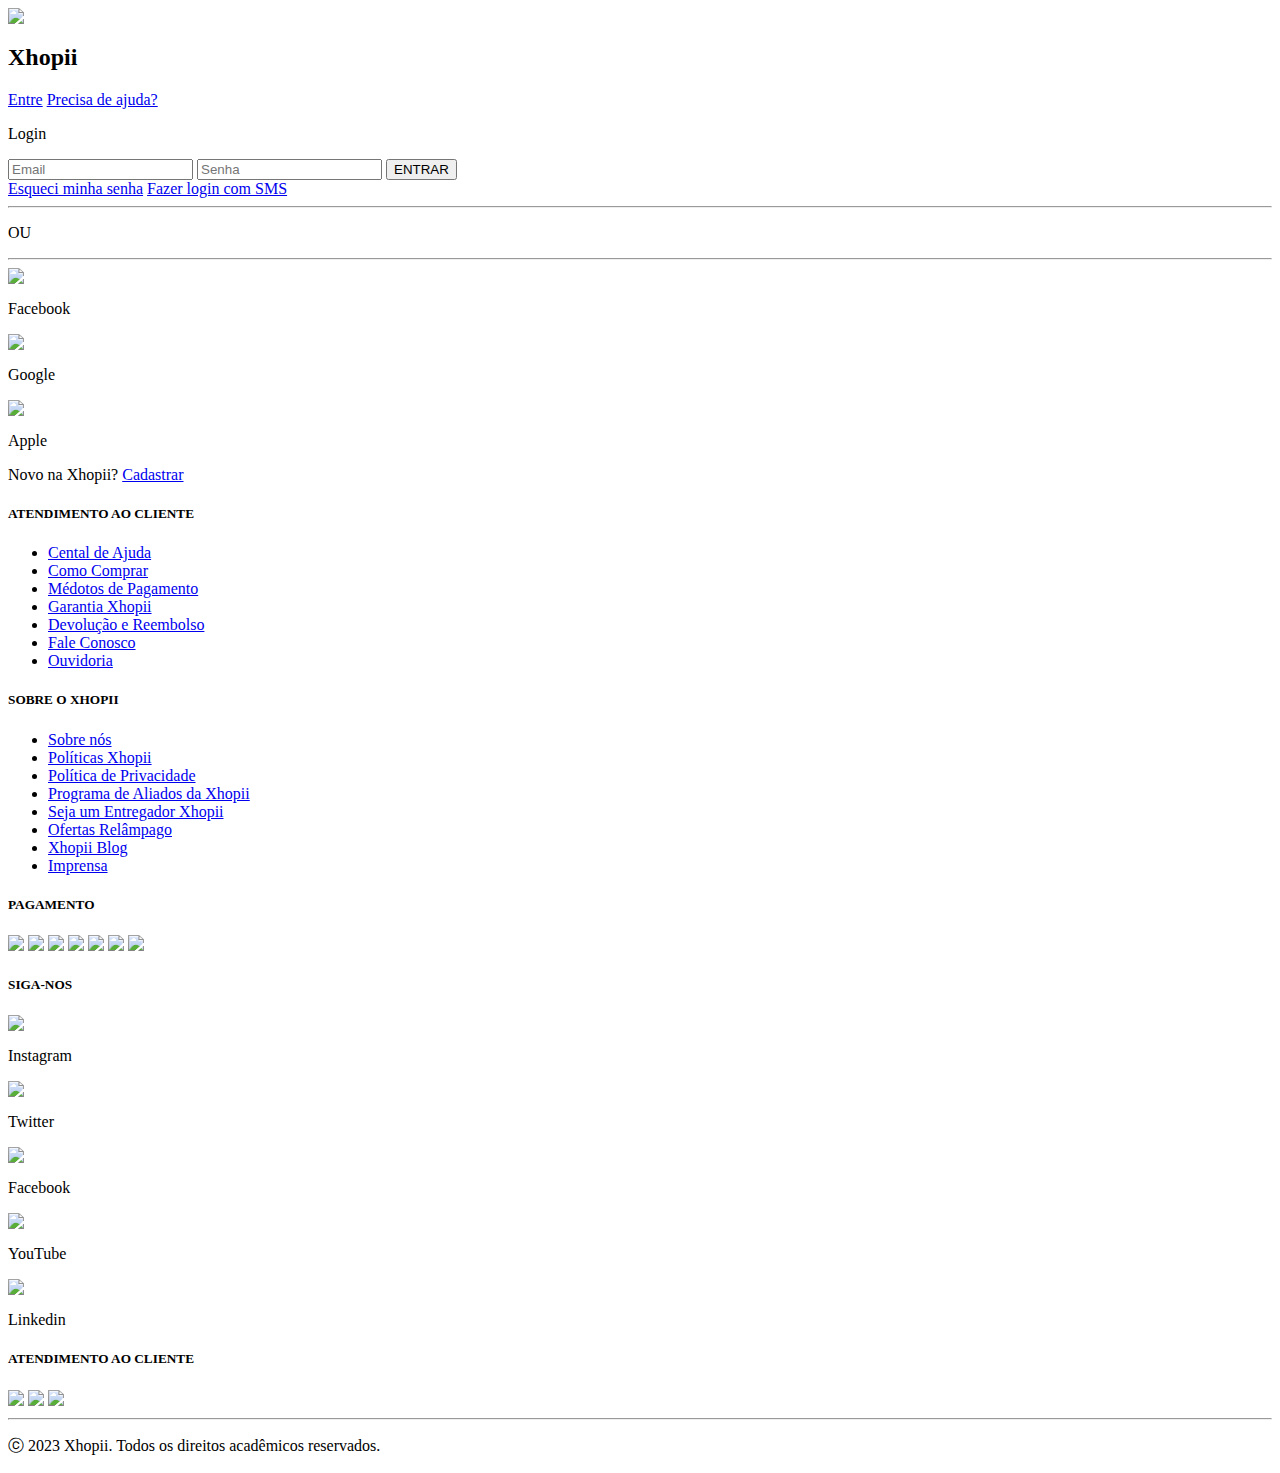
==== index.html @ 54e1fb71 "Update and rename login.html to index.html" ====
<!DOCTYPE html5>
<html lang="PT-BR">

<head>
    <meta charset="UTF-8">
    <meta name="viewport" content="width=device-width, initial-scale=1.0">
    <link href='http://fonts.googleapis.com/css?family=Roboto' rel='stylesheet' type='text/css'>
    <link rel="shortcut icon" href="./img/icon-shopee.png">
    <link rel="stylesheet" type="text/css" href="./css/login.css">
    <title>Xhopii</title>
</head>

<body>
    <nav class="navegation">
        <img class="logo" src="../img/logo.png">
        <h2>Xhopii</h2>
        <a class="entrar" href="#">Entre</a> <!--COLOCAR LINK PARA HOME-->
        <a class="help" href="#">Precisa de ajuda?</a>
    </nav>

    <main class="container">
        <div class="tela-principal">
            <p class="login">Login</p>

            <input type="email" name="email" placeholder="Email">

            <input type="password" name="password" placeholder="Senha">

            <a href="home.html"><button>ENTRAR</button></a>
            <div class="senha-login">
                <a class="esqueceu-senha" href="redefinir-senha.html">Esqueci minha senha</a>

                <a class="login-sms" href="#">Fazer login com SMS</a>
            </div>

            <div class="linha-separacao">
                <hr>
                <p>OU</p>
                <hr>
            </div>

            <section class="tipos-login">
                <div class="login-rede-social"> <!--ALINHAR EXTREMIDADES!!-->
                    <img src="../img/facebook-icon.png">
                    <p>Facebook</p>
                </div>

                <div class="login-rede-social">
                    <img src="../img/google-icon.png">
                    <p>Google</p>
                </div>

                <div class="login-rede-social">
                    <img src="../img/apple-icon.png">
                    <p>Apple</p>
                </div>

            </section>

            <div class="new-user">
                <p>Novo na Xhopii? <a href="#">Cadastrar</a></p>
            </div>
        </div>
    </main>

    <ansid><!--Links e informações-->
        <section class="caixas-informacoes">
            <div class="box">
                <h5>ATENDIMENTO AO CLIENTE</h5>
                <ul>
                    <li><a href="#">Cental de Ajuda</a></li>
                    <li><a href="#">Como Comprar</a></li>
                    <li><a href="#">Médotos de Pagamento</a></li>
                    <li><a href="#">Garantia Xhopii</a></li>
                    <li><a href="#">Devolução e Reembolso</a></li>
                    <li><a href="#">Fale Conosco</a></li>
                    <li><a href="#">Ouvidoria</a></li>
                </ul>
            </div>

            <div class="box">
                <h5>SOBRE O XHOPII</h5>
                <ul>
                    <li><a href="#">Sobre nós</a></li>
                    <li><a href="#">Políticas Xhopii</a></li>
                    <li><a href="#">Política de Privacidade</a></li>
                    <li><a href="#">Programa de Aliados da Xhopii</a></li>
                    <li><a href="#">Seja um Entregador Xhopii</a></li>
                    <li><a href="#">Ofertas Relâmpago</a></li>
                    <li><a href="#">Xhopii Blog</a></li>
                    <li><a href="#">Imprensa</a></li>
                </ul>
            </div>

            <div class="box">
                <h5>PAGAMENTO</h5>
                <div class="pagamentos">
                    <img class="imagem-pagamento" src="../img/pix-logo.png">

                    <img class="imagem-pagamento" src="../img/boleto-logo.png">

                    <img class="imagem-pagamento" src="../img/American-Express-logo.png">

                    <img class="imagem-pagamento" src="../img/visa.webp">

                    <img class="imagem-pagamento" src="../img/mastercard-Logo.png">

                    <img class="imagem-pagamento" src="../img/hipercard-logo.png">

                    <img class="imagem-pagamento" src="../img/elo-logo.png">
                </div>
            </div>

            <div class="box">
                <H5>SIGA-NOS</H5>
                <div class="redes-sociais">
                    <img class="logo-rede-social" src="../img/instagram-icon.png">
                    <p>Instagram</p>
                </div>

                <div class="redes-sociais">
                    <img class="logo-rede-social" src="../img/twitter-icon.png">
                    <p>Twitter</p>
                </div>

                <div class="redes-sociais">
                    <img class="logo-rede-social" src="../img/logo-black-facebook.png">
                    <p>Facebook</p>
                </div>

                <div class="redes-sociais">
                    <img class="logo-rede-social" src="../img/youtube-icon.png">
                    <p>YouTube</p>
                </div>

                <div class="redes-sociais">
                    <img class="logo-rede-social" src="../img/linkedin-icon.png">
                    <p>Linkedin</p>
                </div>
            </div>

            <div class="box">
                <H5>ATENDIMENTO AO CLIENTE</H5>

                <img src="../img/qr-code.png" class="loja-aplicativo">

                <img src="../img/google-play-logo.png" class="loja-aplicativo">

                <img src="../img/app-store-logo.png" class="loja-aplicativo">
            </div>
        </section>
    </ansid>

    <footer class="rodape"> <!--Linha dos diretios reservados-->
        <hr>
        <p>ⓒ 2023 Xhopii. Todos os direitos acadêmicos reservados.</p>
    </footer>
</body>

</html>
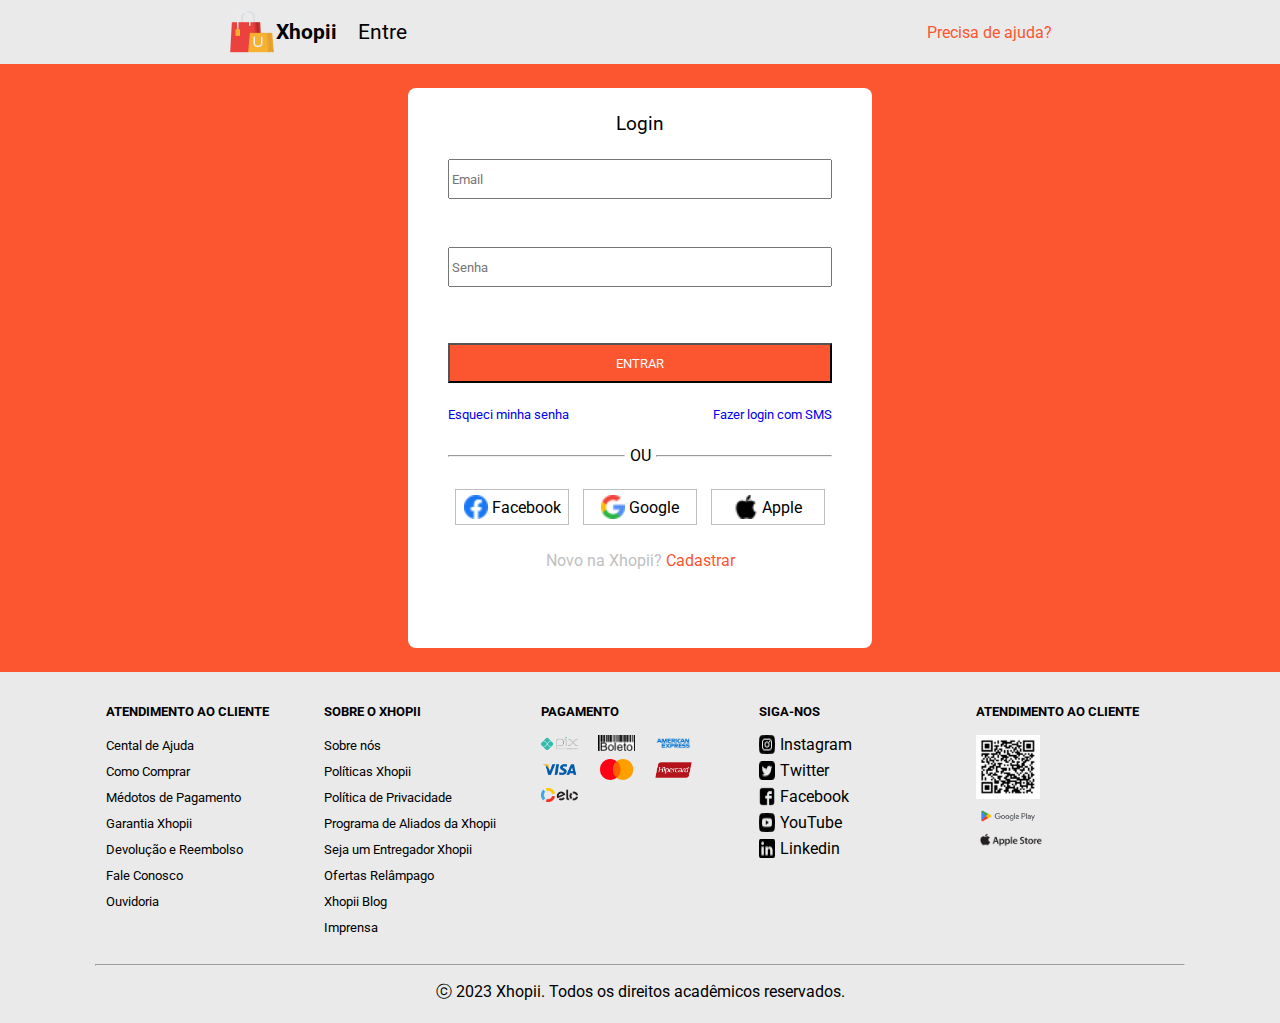
==== commit 829cd8e8: "ajustes nos links" ====
--- a/index.html
+++ b/index.html
@@ -12,7 +12,7 @@
 
 <body>
     <nav class="navegation">
-        <img class="logo" src="../img/logo.png">
+        <img class="logo" src="./img/logo.png">
         <h2>Xhopii</h2>
         <a class="entrar" href="#">Entre</a> <!--COLOCAR LINK PARA HOME-->
         <a class="help" href="#">Precisa de ajuda?</a>
@@ -26,7 +26,7 @@
 
             <input type="password" name="password" placeholder="Senha">
 
-            <a href="home.html"><button>ENTRAR</button></a>
+            <a href="./html/home.html"><button>ENTRAR</button></a>
             <div class="senha-login">
                 <a class="esqueceu-senha" href="redefinir-senha.html">Esqueci minha senha</a>
 
@@ -41,17 +41,17 @@
 
             <section class="tipos-login">
                 <div class="login-rede-social"> <!--ALINHAR EXTREMIDADES!!-->
-                    <img src="../img/facebook-icon.png">
+                    <img src="./img/facebook-icon.png">
                     <p>Facebook</p>
                 </div>
 
                 <div class="login-rede-social">
-                    <img src="../img/google-icon.png">
+                    <img src="./img/google-icon.png">
                     <p>Google</p>
                 </div>
 
                 <div class="login-rede-social">
-                    <img src="../img/apple-icon.png">
+                    <img src="./img/apple-icon.png">
                     <p>Apple</p>
                 </div>
 
@@ -95,46 +95,46 @@
             <div class="box">
                 <h5>PAGAMENTO</h5>
                 <div class="pagamentos">
-                    <img class="imagem-pagamento" src="../img/pix-logo.png">
+                    <img class="imagem-pagamento" src="./img/pix-logo.png">
 
-                    <img class="imagem-pagamento" src="../img/boleto-logo.png">
+                    <img class="imagem-pagamento" src="./img/boleto-logo.png">
 
-                    <img class="imagem-pagamento" src="../img/American-Express-logo.png">
+                    <img class="imagem-pagamento" src="./img/American-Express-logo.png">
 
-                    <img class="imagem-pagamento" src="../img/visa.webp">
+                    <img class="imagem-pagamento" src="./img/visa.webp">
 
-                    <img class="imagem-pagamento" src="../img/mastercard-Logo.png">
+                    <img class="imagem-pagamento" src="./img/mastercard-Logo.png">
 
-                    <img class="imagem-pagamento" src="../img/hipercard-logo.png">
+                    <img class="imagem-pagamento" src="./img/hipercard-logo.png">
 
-                    <img class="imagem-pagamento" src="../img/elo-logo.png">
+                    <img class="imagem-pagamento" src="./img/elo-logo.png">
                 </div>
             </div>
 
             <div class="box">
                 <H5>SIGA-NOS</H5>
                 <div class="redes-sociais">
-                    <img class="logo-rede-social" src="../img/instagram-icon.png">
+                    <img class="logo-rede-social" src="./img/instagram-icon.png">
                     <p>Instagram</p>
                 </div>
 
                 <div class="redes-sociais">
-                    <img class="logo-rede-social" src="../img/twitter-icon.png">
+                    <img class="logo-rede-social" src="./img/twitter-icon.png">
                     <p>Twitter</p>
                 </div>
 
                 <div class="redes-sociais">
-                    <img class="logo-rede-social" src="../img/logo-black-facebook.png">
+                    <img class="logo-rede-social" src="./img/logo-black-facebook.png">
                     <p>Facebook</p>
                 </div>
 
                 <div class="redes-sociais">
-                    <img class="logo-rede-social" src="../img/youtube-icon.png">
+                    <img class="logo-rede-social" src="./img/youtube-icon.png">
                     <p>YouTube</p>
                 </div>
 
                 <div class="redes-sociais">
-                    <img class="logo-rede-social" src="../img/linkedin-icon.png">
+                    <img class="logo-rede-social" src="./img/linkedin-icon.png">
                     <p>Linkedin</p>
                 </div>
             </div>
@@ -142,11 +142,11 @@
             <div class="box">
                 <H5>ATENDIMENTO AO CLIENTE</H5>
 
-                <img src="../img/qr-code.png" class="loja-aplicativo">
+                <img src="./img/qr-code.png" class="loja-aplicativo">
 
-                <img src="../img/google-play-logo.png" class="loja-aplicativo">
+                <img src="./img/google-play-logo.png" class="loja-aplicativo">
 
-                <img src="../img/app-store-logo.png" class="loja-aplicativo">
+                <img src="./img/app-store-logo.png" class="loja-aplicativo">
             </div>
         </section>
     </ansid>
--- a/css/login.css
+++ b/css/login.css
@@ -0,0 +1,249 @@
+*{
+    margin: 0;
+    font-family: 'Roboto', Helvetica, Arial, sans-serif;
+}
+
+nav.navegation{
+    width: 100%;
+    height: 4rem;
+    background-color: #eaeaea;
+    display: flex;
+    align-items: center;
+    justify-content: center;
+}
+
+nav img.logo{
+    width: 3rem;
+    height: 3rem;
+}
+
+nav h2{
+    font-size: 1.3rem;
+}
+
+nav a{
+    text-decoration: none;
+}
+nav a.entrar{
+    margin-left: 1em;
+    font-size: 1.3rem;
+    color: black;
+}
+
+nav a.help{
+    color: #fb5630;
+
+}
+nav a:nth-child(-n + 3){
+    margin-right: 25em; /*Acho que da para usar outro método para alinhar as coisas, VERIFICAR!!*/
+}
+
+/*ACIMA CONFIGURAÇÃO PADRÃO nNAVEGAÇÃO*/
+
+main.container{
+    width: 100%;
+    height: 38rem;
+    background-color: #fb5630;
+    display: flex;
+    align-items: center;
+    justify-content: center;
+}
+
+main div.tela-principal{
+    width: 29rem;
+    height: 35rem;
+    background-color: white;
+    border-radius: 0.5rem;
+    display:flex;
+    flex-direction: column;
+    align-items: center;
+}
+
+main p.login{
+    margin-top: 1.5rem;
+    font-size: 1.2rem;
+}
+
+main input{
+    width: 24rem;
+    height: 2.5rem;
+    margin: 1.5rem;
+}
+
+main button{
+    width: 24rem;
+    height: 2.5rem;
+    color: white;
+    background-color: #fb5630;
+    margin-top: 2rem;
+    cursor: pointer;
+}
+
+main div.senha-login{
+    width: 24rem;
+    display: flex;
+    flex-direction: row;
+    justify-content: space-between;
+    
+}
+
+main div.senha-login a{
+    text-decoration: none;
+    font-size: 0.8rem;
+    margin-top: 1.5rem;
+}
+
+main div.linha-separacao{
+    width: 24rem;
+    display: flex;
+    align-items: center;
+    justify-content: center;
+    margin-top: 1.5rem;
+}
+
+main div.linha-separacao hr{
+    width: 11rem;
+}
+
+main div.linha-separacao p{
+    margin: 0 5px;
+}
+
+section.tipos-login{
+    width: 24rem;
+    display: grid;
+    place-items: center;
+    grid-template-columns: 1fr 1fr 1fr;
+    margin-top: 1.5rem;
+}
+
+section.tipos-login div.login-rede-social{
+    width: 7rem;
+    display: flex;
+    flex-direction: row;
+    align-items: center;
+    justify-content: center;
+    border: 1px solid #c0bfbf;
+    padding: 5px 0px;
+}
+
+section.tipos-login div.login-rede-social img{
+    width: 1.5rem;
+    height: auto;
+    margin-right: 4px;
+}
+
+main div.new-user{
+    margin-top: 1.6rem;
+}
+
+main div.new-user p{
+    color:#c0bfbf;
+}
+
+main div.new-user a{
+    text-decoration: none;
+    color:#fb5630;
+}
+
+/*ABAIXO CONFIGURAÇÕES PADRÃO LINKS E RODAPÉ*/
+
+ansid{
+    display: block;
+    width: 100%;
+    height: auto;
+    background-color: #eaeaea;
+
+}
+
+ansid section.caixas-informacoes{
+    width: 85%;
+    background-color: #eaeaea;
+    display: grid;
+    grid-template-columns: repeat(5, 1fr);
+    margin: 0 auto;
+}
+
+ansid div.box{
+    width: 100%;
+    margin-left: 10px;
+    display: flex;
+    flex-direction: column;
+    margin-top: 2rem;
+
+}
+
+ansid div.box h5{
+    margin-bottom: 1rem;
+}
+
+ansid div.box ul{
+    padding: 0;
+}
+
+ansid div.box ul li{
+    list-style: none;
+    margin-bottom: 7px;
+}
+
+ansid div.box a{
+    text-decoration: none;
+    color: black;
+    padding: 0;
+    font-size: 0.8rem;
+}
+
+ansid div.pagamentos{
+    width: 50%;
+    display: grid;
+    grid-template-columns: repeat(3, 1fr);
+    align-items: center;
+    column-gap: 20px;
+}
+
+ansid div.pagamentos img{
+    width: 2.3rem;
+    height: auto;
+}
+
+ansid div.redes-sociais{
+    display: flex;
+}
+
+ansid div.redes-sociais img{
+    width: 1rem;
+    height: auto;
+}
+
+ansid div.redes-sociais p{
+    margin-left: 5px;
+}
+
+ansid div.redes-sociais:not(:last-child){
+    margin-bottom: 7px;
+}
+
+ansid div.box img.loja-aplicativo{
+    width: 4rem;
+    height: auto;
+}
+
+ansid div.box img.loja-aplicativo:last-child{
+    margin-left: 3px;
+}
+
+footer{
+    width: 100%;
+    height: 5rem;
+    background-color: #eaeaea;
+    display: flex;
+    flex-direction: column;
+    align-items: center;
+    justify-content: center;
+}
+
+footer hr{
+    display: block;
+    width: 85%;
+    margin-bottom: 1rem;
+}